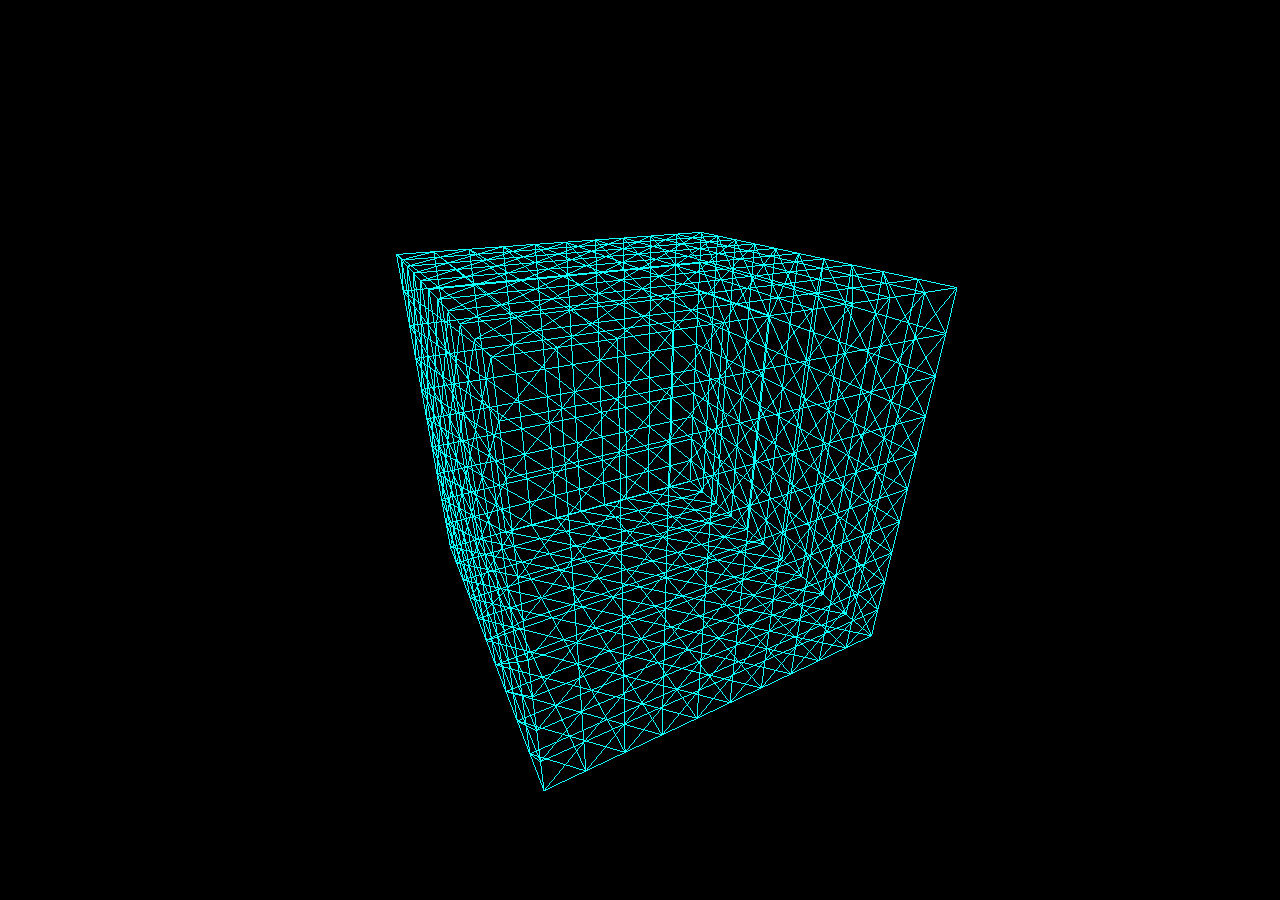
==== index.html @ 00b59776 "first commit" ====
<html>

<head>
  <title>My first three.js app</title>
  <style>
  body {
    margin: 0;
    width: 100%;
    height: 100%
  }

  canvas {
    width: 100%;
    height: 100%
  }
  </style>
</head>

<body>
  <script src="js/three.js"></script>
  <script>
  var scene = new THREE.Scene();
  var camera = new THREE.PerspectiveCamera(75, window.innerWidth / window.innerHeight, 0.1, 1000);

  var renderer = new THREE.WebGLRenderer();
  renderer.setSize(window.innerWidth, window.innerHeight);
  document.body.appendChild(renderer.domElement);

  var geometry = new THREE.BoxGeometry(3, 3, 3, 10, 10, 10);
  var material = new THREE.MeshBasicMaterial({
    color: 0xfffff,
    wireframe: true
  });
  var cube = new THREE.Mesh(geometry, material);
  scene.add(cube);

  camera.position.z = 5;

  var render = function() {
    requestAnimationFrame(render);

    cube.rotation.x += 0.01;
    cube.rotation.y += 0.01;

    renderer.render(scene, camera);
  };

  render();
  </script>
</body>

</html>
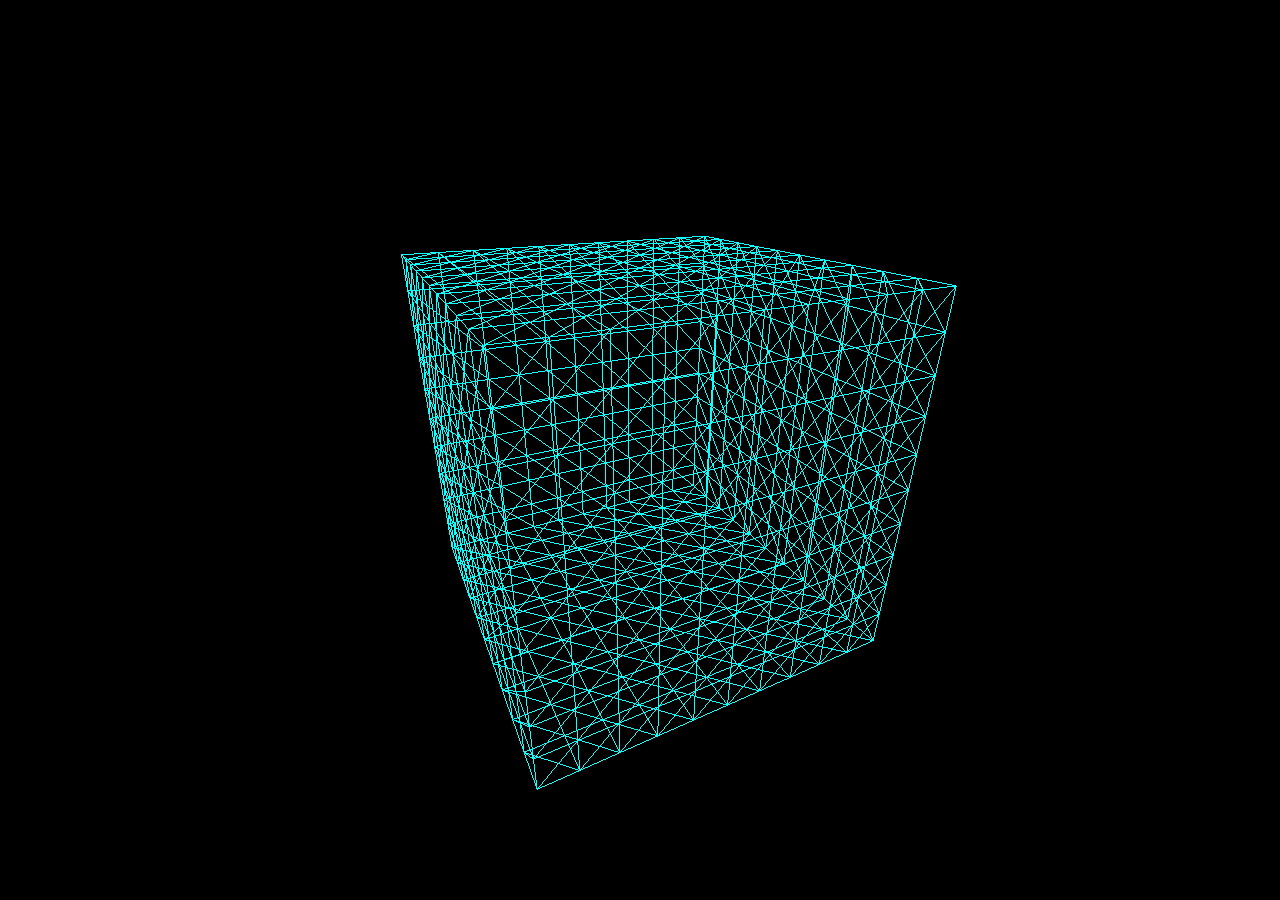
==== commit facc5ead: "Adding pages" ====
--- a/index.html
+++ b/index.html
@@ -2,22 +2,11 @@
 
 <head>
   <title>My first three.js app</title>
-  <style>
-  body {
-    margin: 0;
-    width: 100%;
-    height: 100%
-  }
-
-  canvas {
-    width: 100%;
-    height: 100%
-  }
-  </style>
 </head>
 
 <body>
   <script src="js/three.js"></script>
+  <link rel="stylesheet" type="text/css" href="css/home.css">
   <script>
   var scene = new THREE.Scene();
   var camera = new THREE.PerspectiveCamera(75, window.innerWidth / window.innerHeight, 0.1, 1000);
--- a/css/home.css
+++ b/css/home.css
@@ -0,0 +1,15 @@
+
+  /*You can simply style it like the following to make it fill the entire viewport:
+*/
+
+  #world {
+    position: absolute;
+    width: 100%;
+    height: 100%;
+    overflow: hidden;
+    background: linear-gradient(#e4e0ba, #f7d9aa);
+  }
+
+  body {
+    margin: 0;
+  }
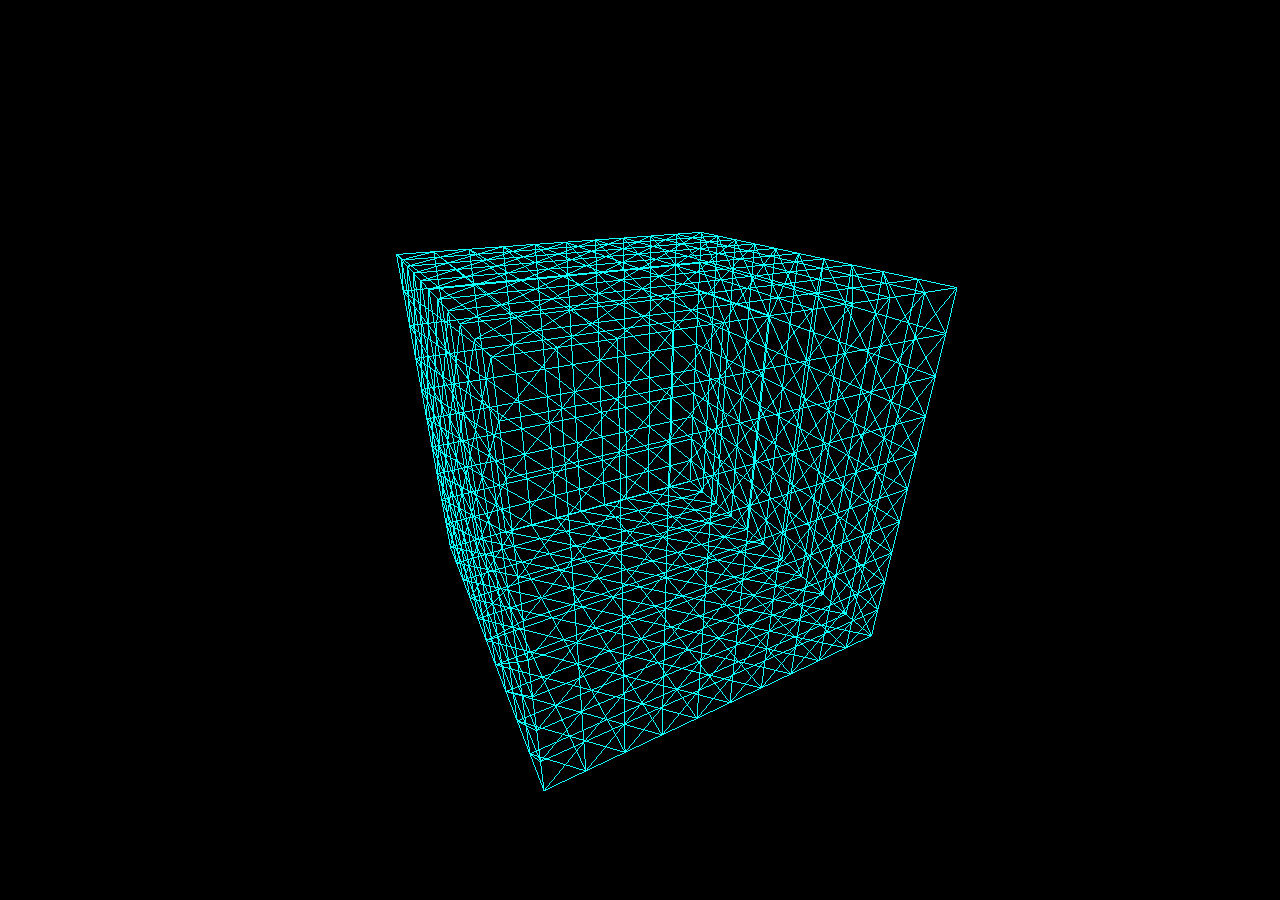
==== commit c6a3cb26: "Code clean up" ====
--- a/index.html
+++ b/index.html
@@ -8,24 +8,25 @@
   <script src="js/three.js"></script>
   <link rel="stylesheet" type="text/css" href="css/home.css">
   <script>
-  var scene = new THREE.Scene();
-  var camera = new THREE.PerspectiveCamera(75, window.innerWidth / window.innerHeight, 0.1, 1000);
+  var scene, camera, renderer, geometry, material, cube, render;
+  scene = new THREE.Scene();
+  camera = new THREE.PerspectiveCamera(75, window.innerWidth / window.innerHeight, 0.1, 1000);
 
-  var renderer = new THREE.WebGLRenderer();
+  renderer = new THREE.WebGLRenderer();
   renderer.setSize(window.innerWidth, window.innerHeight);
   document.body.appendChild(renderer.domElement);
 
-  var geometry = new THREE.BoxGeometry(3, 3, 3, 10, 10, 10);
-  var material = new THREE.MeshBasicMaterial({
+  geometry = new THREE.BoxGeometry(3, 3, 3, 10, 10, 10);
+  material = new THREE.MeshBasicMaterial({
     color: 0xfffff,
     wireframe: true
   });
-  var cube = new THREE.Mesh(geometry, material);
+  cube = new THREE.Mesh(geometry, material);
   scene.add(cube);
 
   camera.position.z = 5;
 
-  var render = function() {
+  render = function() {
     requestAnimationFrame(render);
 
     cube.rotation.x += 0.01;
